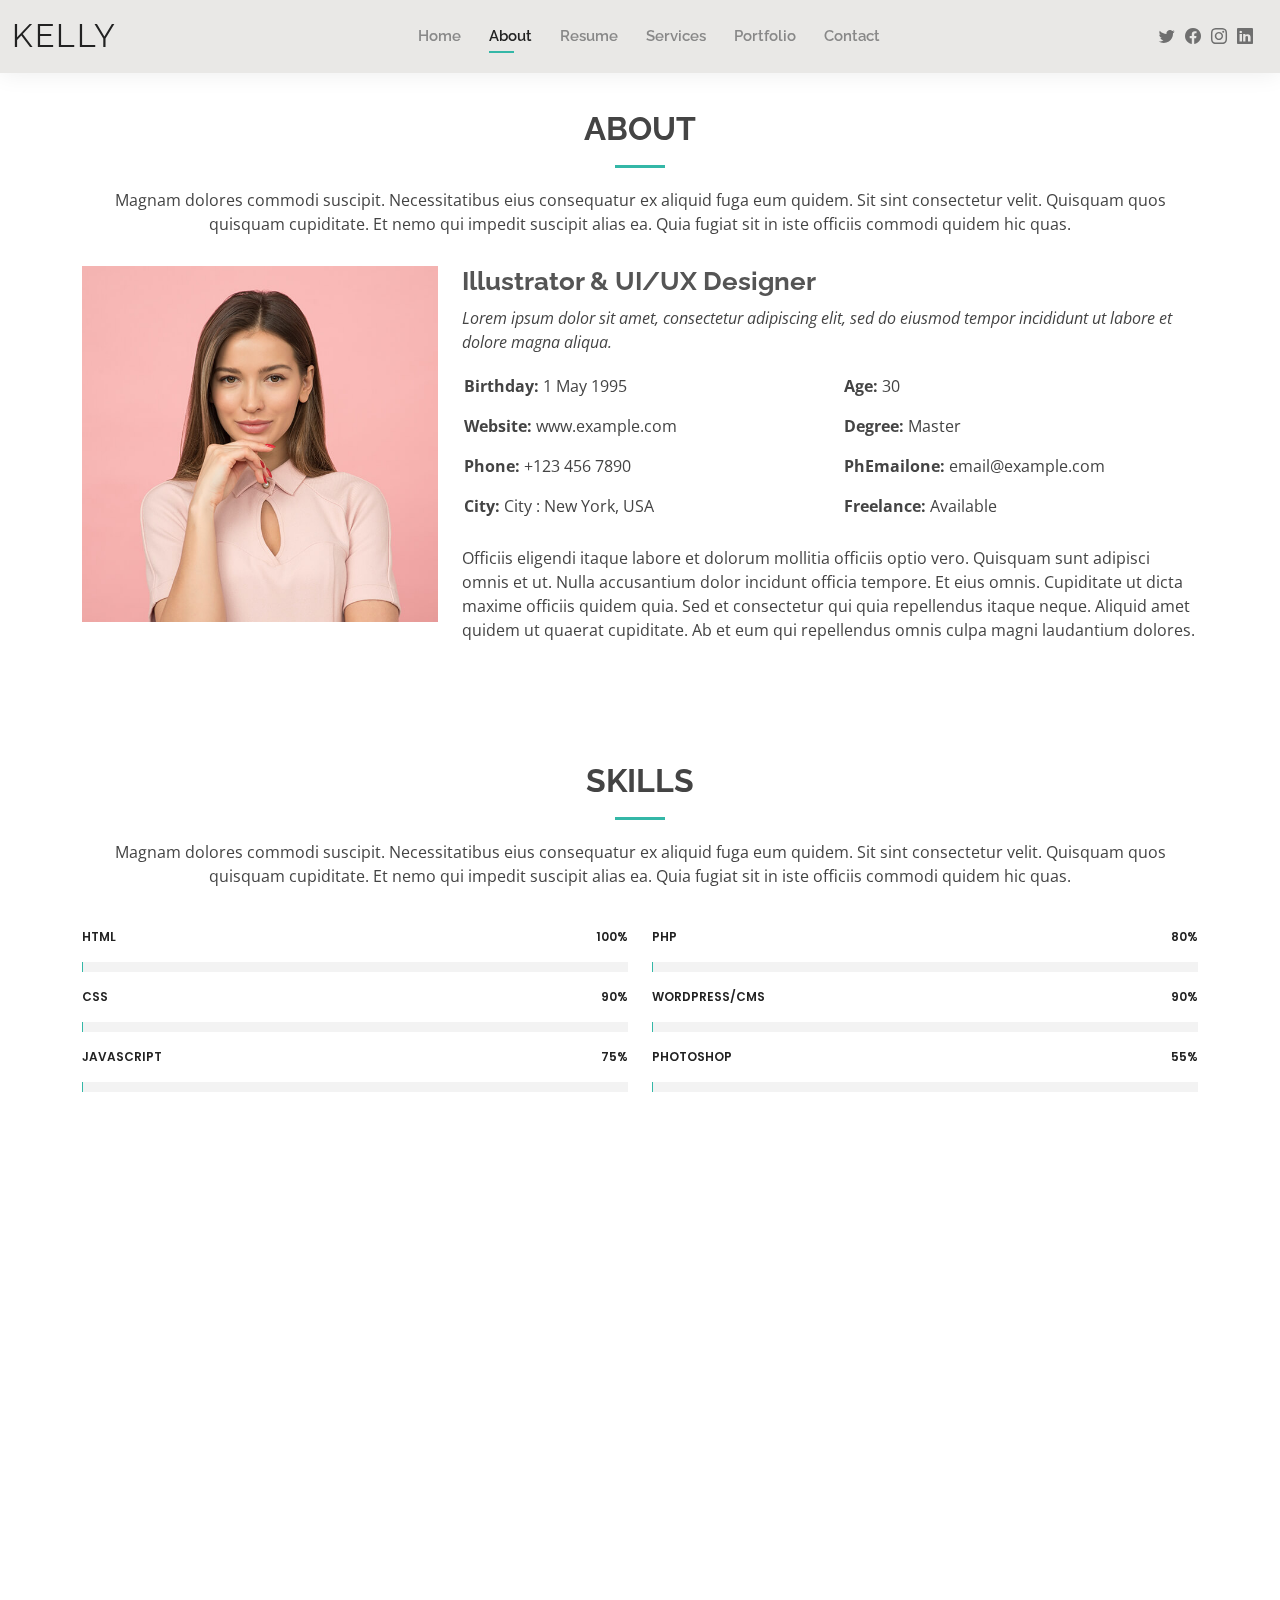
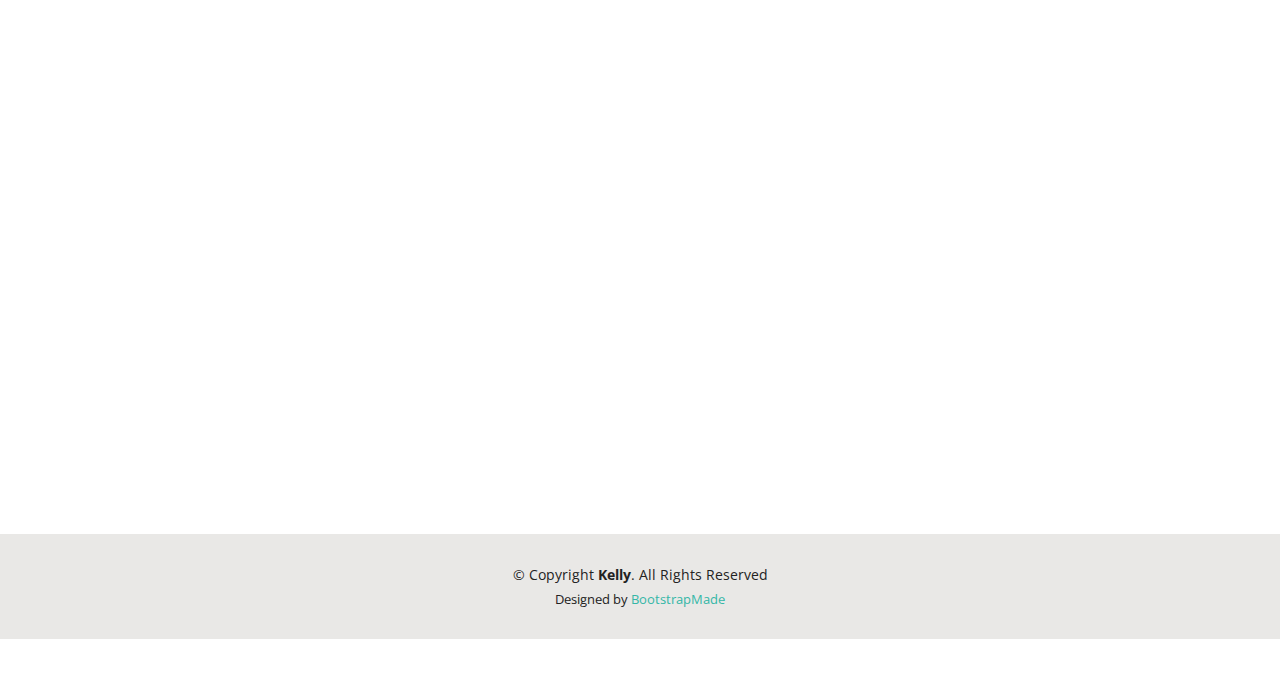
==== about.html @ a72b6b6d "init" ====
<!DOCTYPE html>
<html lang="en">

<head>
  <meta charset="utf-8">
  <meta content="width=device-width, initial-scale=1.0" name="viewport">

  <title>About - Kelly Bootstrap Template</title>
  <meta content="" name="description">
  <meta content="" name="keywords">

  <!-- Favicons -->
  <link href="assets/img/favicon.png" rel="icon">
  <link href="assets/img/apple-touch-icon.png" rel="apple-touch-icon">

  <!-- Google Fonts -->
  <link href="https://fonts.googleapis.com/css?family=Open+Sans:300,300i,400,400i,600,600i,700,700i|Raleway:300,300i,400,400i,500,500i,600,600i,700,700i|Poppins:300,300i,400,400i,500,500i,600,600i,700,700i" rel="stylesheet">

  <!-- Vendor CSS Files -->
  <link href="assets/vendor/aos/aos.css" rel="stylesheet">
  <link href="assets/vendor/bootstrap/css/bootstrap.min.css" rel="stylesheet">
  <link href="assets/vendor/bootstrap-icons/bootstrap-icons.css" rel="stylesheet">
  <link href="assets/vendor/boxicons/css/boxicons.min.css" rel="stylesheet">
  <link href="assets/vendor/glightbox/css/glightbox.min.css" rel="stylesheet">
  <link href="assets/vendor/swiper/swiper-bundle.min.css" rel="stylesheet">

  <!-- Template Main CSS File -->
  <link href="assets/css/style.css" rel="stylesheet">

  <!-- =======================================================
  * Template Name: Kelly - v4.9.0
  * Template URL: https://bootstrapmade.com/kelly-free-bootstrap-cv-resume-html-template/
  * Author: BootstrapMade.com
  * License: https://bootstrapmade.com/license/
  ======================================================== -->
</head>

<body>

  <!-- ======= Header ======= -->
  <header id="header" class="fixed-top">
    <div class="container-fluid d-flex justify-content-between align-items-center">

      <h1 class="logo me-auto me-lg-0"><a href="index.html">Kelly</a></h1>
      <!-- Uncomment below if you prefer to use an image logo -->
      <!-- <a href="index.html" class="logo"><img src="assets/img/logo.png" alt="" class="img-fluid"></a>-->

      <nav id="navbar" class="navbar order-last order-lg-0">
        <ul>
          <li><a href="index.html">Home</a></li>
          <li><a class="active" href="about.html">About</a></li>
          <li><a href="resume.html">Resume</a></li>
          <li><a href="services.html">Services</a></li>
          <li><a href="portfolio.html">Portfolio</a></li>
          <li><a href="contact.html">Contact</a></li>
        </ul>
        <i class="bi bi-list mobile-nav-toggle"></i>
      </nav><!-- .navbar -->

      <div class="header-social-links">
        <a href="#" class="twitter"><i class="bi bi-twitter"></i></a>
        <a href="#" class="facebook"><i class="bi bi-facebook"></i></a>
        <a href="#" class="instagram"><i class="bi bi-instagram"></i></a>
        <a href="#" class="linkedin"><i class="bi bi-linkedin"></i></i></a>
      </div>

    </div>

  </header><!-- End Header -->

  <main id="main">

    <!-- ======= About Section ======= -->
    <section id="about" class="about">
      <div class="container" data-aos="fade-up">

        <div class="section-title">
          <h2>About</h2>
          <p>Magnam dolores commodi suscipit. Necessitatibus eius consequatur ex aliquid fuga eum quidem. Sit sint consectetur velit. Quisquam quos quisquam cupiditate. Et nemo qui impedit suscipit alias ea. Quia fugiat sit in iste officiis commodi quidem hic quas.</p>
        </div>

        <div class="row">
          <div class="col-lg-4">
            <img src="assets/img/about.jpg" class="img-fluid" alt="">
          </div>
          <div class="col-lg-8 pt-4 pt-lg-0 content">
            <h3>Illustrator &amp; UI/UX Designer</h3>
            <p class="fst-italic">
              Lorem ipsum dolor sit amet, consectetur adipiscing elit, sed do eiusmod tempor incididunt ut labore et dolore
              magna aliqua.
            </p>
            <div class="row">
              <div class="col-lg-6">
                <ul>
                  <li><i class="bi bi-rounded-right"></i> <strong>Birthday:</strong> 1 May 1995</li>
                  <li><i class="bi bi-rounded-right"></i> <strong>Website:</strong> www.example.com</li>
                  <li><i class="bi bi-rounded-right"></i> <strong>Phone:</strong> +123 456 7890</li>
                  <li><i class="bi bi-rounded-right"></i> <strong>City:</strong> City : New York, USA</li>
                </ul>
              </div>
              <div class="col-lg-6">
                <ul>
                  <li><i class="bi bi-rounded-right"></i> <strong>Age:</strong> 30</li>
                  <li><i class="bi bi-rounded-right"></i> <strong>Degree:</strong> Master</li>
                  <li><i class="bi bi-rounded-right"></i> <strong>PhEmailone:</strong> email@example.com</li>
                  <li><i class="bi bi-rounded-right"></i> <strong>Freelance:</strong> Available</li>
                </ul>
              </div>
            </div>
            <p>
              Officiis eligendi itaque labore et dolorum mollitia officiis optio vero. Quisquam sunt adipisci omnis et ut. Nulla accusantium dolor incidunt officia tempore. Et eius omnis.
              Cupiditate ut dicta maxime officiis quidem quia. Sed et consectetur qui quia repellendus itaque neque. Aliquid amet quidem ut quaerat cupiditate. Ab et eum qui repellendus omnis culpa magni laudantium dolores.
            </p>
          </div>
        </div>

      </div>
    </section><!-- End About Section -->

    <!-- ======= Skills Section ======= -->
    <section id="skills" class="skills">
      <div class="container" data-aos="fade-up">

        <div class="section-title">
          <h2>Skills</h2>
          <p>Magnam dolores commodi suscipit. Necessitatibus eius consequatur ex aliquid fuga eum quidem. Sit sint consectetur velit. Quisquam quos quisquam cupiditate. Et nemo qui impedit suscipit alias ea. Quia fugiat sit in iste officiis commodi quidem hic quas.</p>
        </div>

        <div class="row skills-content">

          <div class="col-lg-6">

            <div class="progress">
              <span class="skill">HTML <i class="val">100%</i></span>
              <div class="progress-bar-wrap">
                <div class="progress-bar" role="progressbar" aria-valuenow="100" aria-valuemin="0" aria-valuemax="100"></div>
              </div>
            </div>

            <div class="progress">
              <span class="skill">CSS <i class="val">90%</i></span>
              <div class="progress-bar-wrap">
                <div class="progress-bar" role="progressbar" aria-valuenow="90" aria-valuemin="0" aria-valuemax="100"></div>
              </div>
            </div>

            <div class="progress">
              <span class="skill">JavaScript <i class="val">75%</i></span>
              <div class="progress-bar-wrap">
                <div class="progress-bar" role="progressbar" aria-valuenow="75" aria-valuemin="0" aria-valuemax="100"></div>
              </div>
            </div>

          </div>

          <div class="col-lg-6">

            <div class="progress">
              <span class="skill">PHP <i class="val">80%</i></span>
              <div class="progress-bar-wrap">
                <div class="progress-bar" role="progressbar" aria-valuenow="80" aria-valuemin="0" aria-valuemax="100"></div>
              </div>
            </div>

            <div class="progress">
              <span class="skill">WordPress/CMS <i class="val">90%</i></span>
              <div class="progress-bar-wrap">
                <div class="progress-bar" role="progressbar" aria-valuenow="90" aria-valuemin="0" aria-valuemax="100"></div>
              </div>
            </div>

            <div class="progress">
              <span class="skill">Photoshop <i class="val">55%</i></span>
              <div class="progress-bar-wrap">
                <div class="progress-bar" role="progressbar" aria-valuenow="55" aria-valuemin="0" aria-valuemax="100"></div>
              </div>
            </div>

          </div>

        </div>

      </div>
    </section><!-- End Skills Section -->

    <!-- ======= Facts Section ======= -->
    <section id="facts" class="facts">
      <div class="container" data-aos="fade-up">

        <div class="section-title">
          <h2>Facts</h2>
          <p>Magnam dolores commodi suscipit. Necessitatibus eius consequatur ex aliquid fuga eum quidem. Sit sint consectetur velit. Quisquam quos quisquam cupiditate. Et nemo qui impedit suscipit alias ea. Quia fugiat sit in iste officiis commodi quidem hic quas.</p>
        </div>

        <div class="row counters">

          <div class="col-lg-3 col-6 text-center">
            <span data-purecounter-start="0" data-purecounter-end="232" data-purecounter-duration="1" class="purecounter"></span>
            <p>Clients</p>
          </div>

          <div class="col-lg-3 col-6 text-center">
            <span data-purecounter-start="0" data-purecounter-end="521" data-purecounter-duration="1" class="purecounter"></span>
            <p>Projects</p>
          </div>

          <div class="col-lg-3 col-6 text-center">
            <span data-purecounter-start="0" data-purecounter-end="1463" data-purecounter-duration="1" class="purecounter"></span>
            <p>Hours Of Support</p>
          </div>

          <div class="col-lg-3 col-6 text-center">
            <span data-purecounter-start="0" data-purecounter-end="15" data-purecounter-duration="1" class="purecounter"></span>
            <p>Hard Workers</p>
          </div>

        </div>

      </div>
    </section><!-- End Facts Section -->

    <!-- ======= Testimonials Section ======= -->
    <section id="testimonials" class="testimonials">
      <div class="container" data-aos="fade-up">

        <div class="section-title">
          <h2>Testimonials</h2>
          <p>Magnam dolores commodi suscipit. Necessitatibus eius consequatur ex aliquid fuga eum quidem. Sit sint consectetur velit. Quisquam quos quisquam cupiditate. Et nemo qui impedit suscipit alias ea. Quia fugiat sit in iste officiis commodi quidem hic quas.</p>
        </div>

        <div class="testimonials-slider swiper" data-aos="fade-up" data-aos-delay="100">
          <div class="swiper-wrapper">

            <div class="swiper-slide">
              <div class="testimonial-item">
                <img src="assets/img/testimonials/testimonials-1.jpg" class="testimonial-img" alt="">
                <h3>Saul Goodman</h3>
                <h4>Ceo &amp; Founder</h4>
                <p>
                  <i class="bx bxs-quote-alt-left quote-icon-left"></i>
                  Proin iaculis purus consequat sem cure digni ssim donec porttitora entum suscipit rhoncus. Accusantium quam, ultricies eget id, aliquam eget nibh et. Maecen aliquam, risus at semper.
                  <i class="bx bxs-quote-alt-right quote-icon-right"></i>
                </p>
              </div>
            </div><!-- End testimonial item -->

            <div class="swiper-slide">
              <div class="testimonial-item">
                <img src="assets/img/testimonials/testimonials-2.jpg" class="testimonial-img" alt="">
                <h3>Sara Wilsson</h3>
                <h4>Designer</h4>
                <p>
                  <i class="bx bxs-quote-alt-left quote-icon-left"></i>
                  Export tempor illum tamen malis malis eram quae irure esse labore quem cillum quid cillum eram malis quorum velit fore eram velit sunt aliqua noster fugiat irure amet legam anim culpa.
                  <i class="bx bxs-quote-alt-right quote-icon-right"></i>
                </p>
              </div>
            </div><!-- End testimonial item -->

            <div class="swiper-slide">
              <div class="testimonial-item">
                <img src="assets/img/testimonials/testimonials-3.jpg" class="testimonial-img" alt="">
                <h3>Jena Karlis</h3>
                <h4>Store Owner</h4>
                <p>
                  <i class="bx bxs-quote-alt-left quote-icon-left"></i>
                  Enim nisi quem export duis labore cillum quae magna enim sint quorum nulla quem veniam duis minim tempor labore quem eram duis noster aute amet eram fore quis sint minim.
                  <i class="bx bxs-quote-alt-right quote-icon-right"></i>
                </p>
              </div>
            </div><!-- End testimonial item -->

            <div class="swiper-slide">
              <div class="testimonial-item">
                <img src="assets/img/testimonials/testimonials-4.jpg" class="testimonial-img" alt="">
                <h3>Matt Brandon</h3>
                <h4>Freelancer</h4>
                <p>
                  <i class="bx bxs-quote-alt-left quote-icon-left"></i>
                  Fugiat enim eram quae cillum dolore dolor amet nulla culpa multos export minim fugiat minim velit minim dolor enim duis veniam ipsum anim magna sunt elit fore quem dolore labore illum veniam.
                  <i class="bx bxs-quote-alt-right quote-icon-right"></i>
                </p>
              </div>
            </div><!-- End testimonial item -->

            <div class="swiper-slide">
              <div class="testimonial-item">
                <img src="assets/img/testimonials/testimonials-5.jpg" class="testimonial-img" alt="">
                <h3>John Larson</h3>
                <h4>Entrepreneur</h4>
                <p>
                  <i class="bx bxs-quote-alt-left quote-icon-left"></i>
                  Quis quorum aliqua sint quem legam fore sunt eram irure aliqua veniam tempor noster veniam enim culpa labore duis sunt culpa nulla illum cillum fugiat legam esse veniam culpa fore nisi cillum quid.
                  <i class="bx bxs-quote-alt-right quote-icon-right"></i>
                </p>
              </div>
            </div><!-- End testimonial item -->

          </div>
          <div class="swiper-pagination"></div>
        </div>

      </div>
    </section><!-- End Testimonials Section -->

  </main><!-- End #main -->

  <!-- ======= Footer ======= -->
  <footer id="footer">
    <div class="container">
      <div class="copyright">
        &copy; Copyright <strong><span>Kelly</span></strong>. All Rights Reserved
      </div>
      <div class="credits">
        <!-- All the links in the footer should remain intact. -->
        <!-- You can delete the links only if you purchased the pro version. -->
        <!-- Licensing information: https://bootstrapmade.com/license/ -->
        <!-- Purchase the pro version with working PHP/AJAX contact form: https://bootstrapmade.com/kelly-free-bootstrap-cv-resume-html-template/ -->
        Designed by <a href="https://bootstrapmade.com/">BootstrapMade</a>
      </div>
    </div>
  </footer><!-- End  Footer -->

  <div id="preloader"></div>
  <a href="#" class="back-to-top d-flex align-items-center justify-content-center"><i class="bi bi-arrow-up-short"></i></a>

  <!-- Vendor JS Files -->
  <script src="assets/vendor/purecounter/purecounter_vanilla.js"></script>
  <script src="assets/vendor/aos/aos.js"></script>
  <script src="assets/vendor/bootstrap/js/bootstrap.bundle.min.js"></script>
  <script src="assets/vendor/glightbox/js/glightbox.min.js"></script>
  <script src="assets/vendor/isotope-layout/isotope.pkgd.min.js"></script>
  <script src="assets/vendor/swiper/swiper-bundle.min.js"></script>
  <script src="assets/vendor/waypoints/noframework.waypoints.js"></script>
  <script src="assets/vendor/php-email-form/validate.js"></script>

  <!-- Template Main JS File -->
  <script src="assets/js/main.js"></script>

</body>

</html>
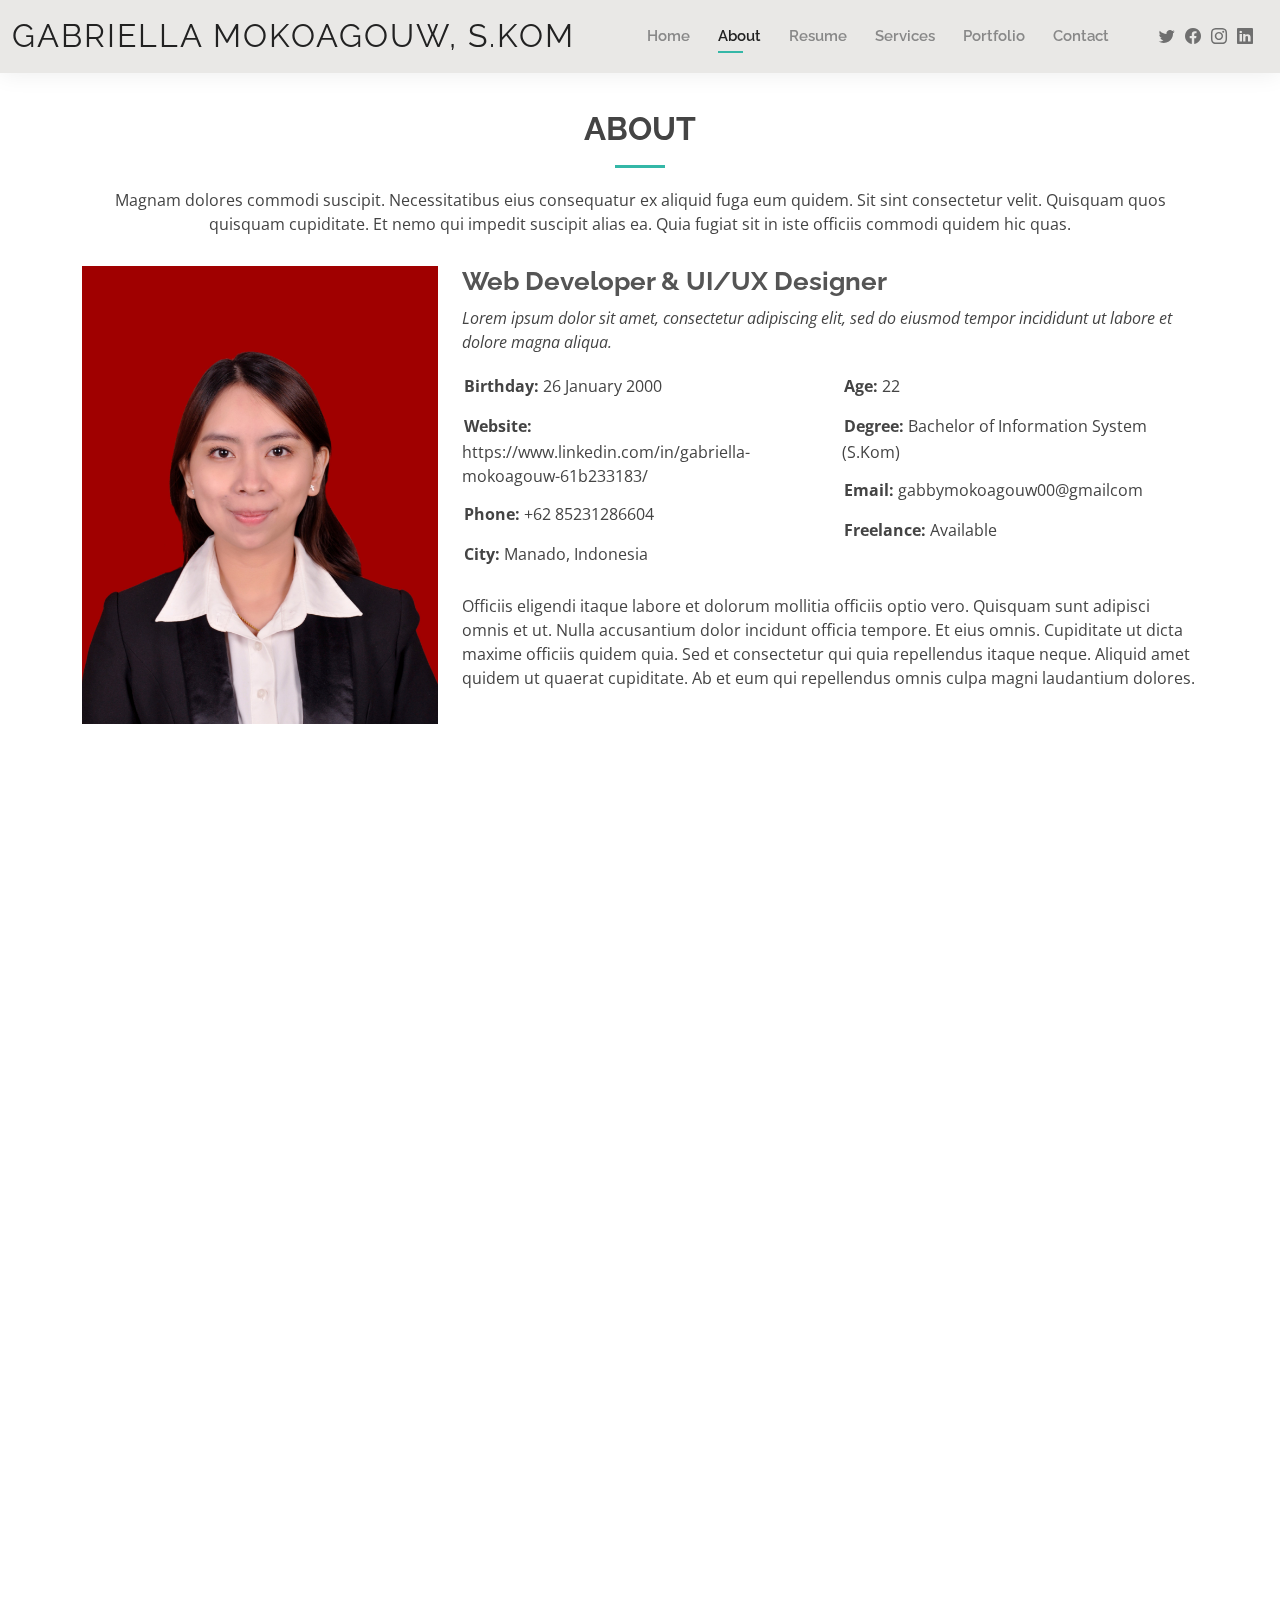
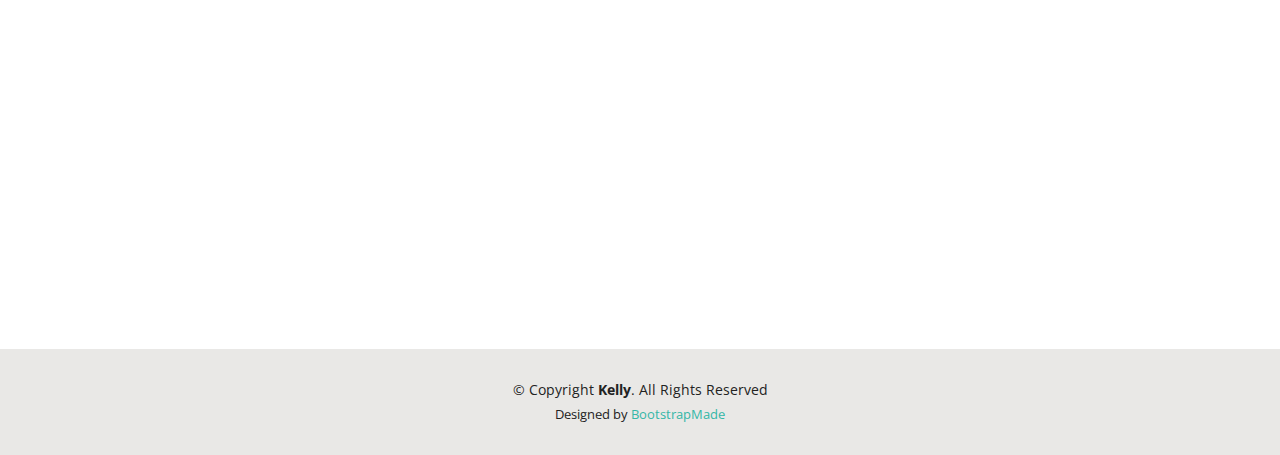
==== commit 2adb5dca: "g" ====
--- a/about.html
+++ b/about.html
@@ -5,7 +5,7 @@
   <meta charset="utf-8">
   <meta content="width=device-width, initial-scale=1.0" name="viewport">
 
-  <title>About - Kelly Bootstrap Template</title>
+  <title>Portofolio</title>
   <meta content="" name="description">
   <meta content="" name="keywords">
 
@@ -41,7 +41,7 @@
   <header id="header" class="fixed-top">
     <div class="container-fluid d-flex justify-content-between align-items-center">
 
-      <h1 class="logo me-auto me-lg-0"><a href="index.html">Kelly</a></h1>
+      <h1 class="logo me-auto me-lg-0"><a href="index.html">Gabriella Mokoagouw, S.Kom</a></h1>
       <!-- Uncomment below if you prefer to use an image logo -->
       <!-- <a href="index.html" class="logo"><img src="assets/img/logo.png" alt="" class="img-fluid"></a>-->
 
@@ -81,10 +81,10 @@
 
         <div class="row">
           <div class="col-lg-4">
-            <img src="assets/img/about.jpg" class="img-fluid" alt="">
+            <img src="assets/img/pasfoto.jpg" class="img-fluid" alt="">
           </div>
           <div class="col-lg-8 pt-4 pt-lg-0 content">
-            <h3>Illustrator &amp; UI/UX Designer</h3>
+            <h3>Web Developer &amp; UI/UX Designer</h3>
             <p class="fst-italic">
               Lorem ipsum dolor sit amet, consectetur adipiscing elit, sed do eiusmod tempor incididunt ut labore et dolore
               magna aliqua.
@@ -92,17 +92,17 @@
             <div class="row">
               <div class="col-lg-6">
                 <ul>
-                  <li><i class="bi bi-rounded-right"></i> <strong>Birthday:</strong> 1 May 1995</li>
-                  <li><i class="bi bi-rounded-right"></i> <strong>Website:</strong> www.example.com</li>
-                  <li><i class="bi bi-rounded-right"></i> <strong>Phone:</strong> +123 456 7890</li>
-                  <li><i class="bi bi-rounded-right"></i> <strong>City:</strong> City : New York, USA</li>
+                  <li><i class="bi bi-rounded-right"></i> <strong>Birthday:</strong> 26 January 2000</li>
+                  <li><i class="bi bi-rounded-right"></i> <strong>Website:</strong> https://www.linkedin.com/in/gabriella-mokoagouw-61b233183/</li>
+                  <li><i class="bi bi-rounded-right"></i> <strong>Phone:</strong> +62 85231286604</li>
+                  <li><i class="bi bi-rounded-right"></i> <strong>City:</strong> Manado, Indonesia</li>
                 </ul>
               </div>
               <div class="col-lg-6">
                 <ul>
-                  <li><i class="bi bi-rounded-right"></i> <strong>Age:</strong> 30</li>
-                  <li><i class="bi bi-rounded-right"></i> <strong>Degree:</strong> Master</li>
-                  <li><i class="bi bi-rounded-right"></i> <strong>PhEmailone:</strong> email@example.com</li>
+                  <li><i class="bi bi-rounded-right"></i> <strong>Age:</strong> 22</li>
+                  <li><i class="bi bi-rounded-right"></i> <strong>Degree:</strong> Bachelor of Information System (S.Kom)</li>
+                  <li><i class="bi bi-rounded-right"></i> <strong>Email:</strong> gabbymokoagouw00@gmailcom</li>
                   <li><i class="bi bi-rounded-right"></i> <strong>Freelance:</strong> Available</li>
                 </ul>
               </div>
@@ -131,7 +131,7 @@
           <div class="col-lg-6">
 
             <div class="progress">
-              <span class="skill">HTML <i class="val">100%</i></span>
+              <span class="skill">HTML <i class="val">90%</i></span>
               <div class="progress-bar-wrap">
                 <div class="progress-bar" role="progressbar" aria-valuenow="100" aria-valuemin="0" aria-valuemax="100"></div>
               </div>
@@ -145,9 +145,9 @@
             </div>
 
             <div class="progress">
-              <span class="skill">JavaScript <i class="val">75%</i></span>
-              <div class="progress-bar-wrap">
-                <div class="progress-bar" role="progressbar" aria-valuenow="75" aria-valuemin="0" aria-valuemax="100"></div>
+              
+              <div class="progress-bar-wrap">
+              </div>
               </div>
             </div>
 
@@ -223,75 +223,7 @@
     <section id="testimonials" class="testimonials">
       <div class="container" data-aos="fade-up">
 
-        <div class="section-title">
-          <h2>Testimonials</h2>
-          <p>Magnam dolores commodi suscipit. Necessitatibus eius consequatur ex aliquid fuga eum quidem. Sit sint consectetur velit. Quisquam quos quisquam cupiditate. Et nemo qui impedit suscipit alias ea. Quia fugiat sit in iste officiis commodi quidem hic quas.</p>
-        </div>
-
-        <div class="testimonials-slider swiper" data-aos="fade-up" data-aos-delay="100">
-          <div class="swiper-wrapper">
-
-            <div class="swiper-slide">
-              <div class="testimonial-item">
-                <img src="assets/img/testimonials/testimonials-1.jpg" class="testimonial-img" alt="">
-                <h3>Saul Goodman</h3>
-                <h4>Ceo &amp; Founder</h4>
-                <p>
-                  <i class="bx bxs-quote-alt-left quote-icon-left"></i>
-                  Proin iaculis purus consequat sem cure digni ssim donec porttitora entum suscipit rhoncus. Accusantium quam, ultricies eget id, aliquam eget nibh et. Maecen aliquam, risus at semper.
-                  <i class="bx bxs-quote-alt-right quote-icon-right"></i>
-                </p>
-              </div>
-            </div><!-- End testimonial item -->
-
-            <div class="swiper-slide">
-              <div class="testimonial-item">
-                <img src="assets/img/testimonials/testimonials-2.jpg" class="testimonial-img" alt="">
-                <h3>Sara Wilsson</h3>
-                <h4>Designer</h4>
-                <p>
-                  <i class="bx bxs-quote-alt-left quote-icon-left"></i>
-                  Export tempor illum tamen malis malis eram quae irure esse labore quem cillum quid cillum eram malis quorum velit fore eram velit sunt aliqua noster fugiat irure amet legam anim culpa.
-                  <i class="bx bxs-quote-alt-right quote-icon-right"></i>
-                </p>
-              </div>
-            </div><!-- End testimonial item -->
-
-            <div class="swiper-slide">
-              <div class="testimonial-item">
-                <img src="assets/img/testimonials/testimonials-3.jpg" class="testimonial-img" alt="">
-                <h3>Jena Karlis</h3>
-                <h4>Store Owner</h4>
-                <p>
-                  <i class="bx bxs-quote-alt-left quote-icon-left"></i>
-                  Enim nisi quem export duis labore cillum quae magna enim sint quorum nulla quem veniam duis minim tempor labore quem eram duis noster aute amet eram fore quis sint minim.
-                  <i class="bx bxs-quote-alt-right quote-icon-right"></i>
-                </p>
-              </div>
-            </div><!-- End testimonial item -->
-
-            <div class="swiper-slide">
-              <div class="testimonial-item">
-                <img src="assets/img/testimonials/testimonials-4.jpg" class="testimonial-img" alt="">
-                <h3>Matt Brandon</h3>
-                <h4>Freelancer</h4>
-                <p>
-                  <i class="bx bxs-quote-alt-left quote-icon-left"></i>
-                  Fugiat enim eram quae cillum dolore dolor amet nulla culpa multos export minim fugiat minim velit minim dolor enim duis veniam ipsum anim magna sunt elit fore quem dolore labore illum veniam.
-                  <i class="bx bxs-quote-alt-right quote-icon-right"></i>
-                </p>
-              </div>
-            </div><!-- End testimonial item -->
-
-            <div class="swiper-slide">
-              <div class="testimonial-item">
-                <img src="assets/img/testimonials/testimonials-5.jpg" class="testimonial-img" alt="">
-                <h3>John Larson</h3>
-                <h4>Entrepreneur</h4>
-                <p>
-                  <i class="bx bxs-quote-alt-left quote-icon-left"></i>
-                  Quis quorum aliqua sint quem legam fore sunt eram irure aliqua veniam tempor noster veniam enim culpa labore duis sunt culpa nulla illum cillum fugiat legam esse veniam culpa fore nisi cillum quid.
-                  <i class="bx bxs-quote-alt-right quote-icon-right"></i>
+     
                 </p>
               </div>
             </div><!-- End testimonial item -->
--- a/assets/css/style.css
+++ b/assets/css/style.css
@@ -431,7 +431,7 @@
 #hero {
   width: 100%;
   height: 100vh;
-  background: url("../img/hero-bg.jpg") top right;
+  background: url("../img/gab.jpg") top right;
   background-size: cover;
 }
 
@@ -451,7 +451,7 @@
   font-size: 48px;
   font-weight: 700;
   line-height: 56px;
-  color: #222222;
+  color: white;
 }
 
 #hero h2 {
